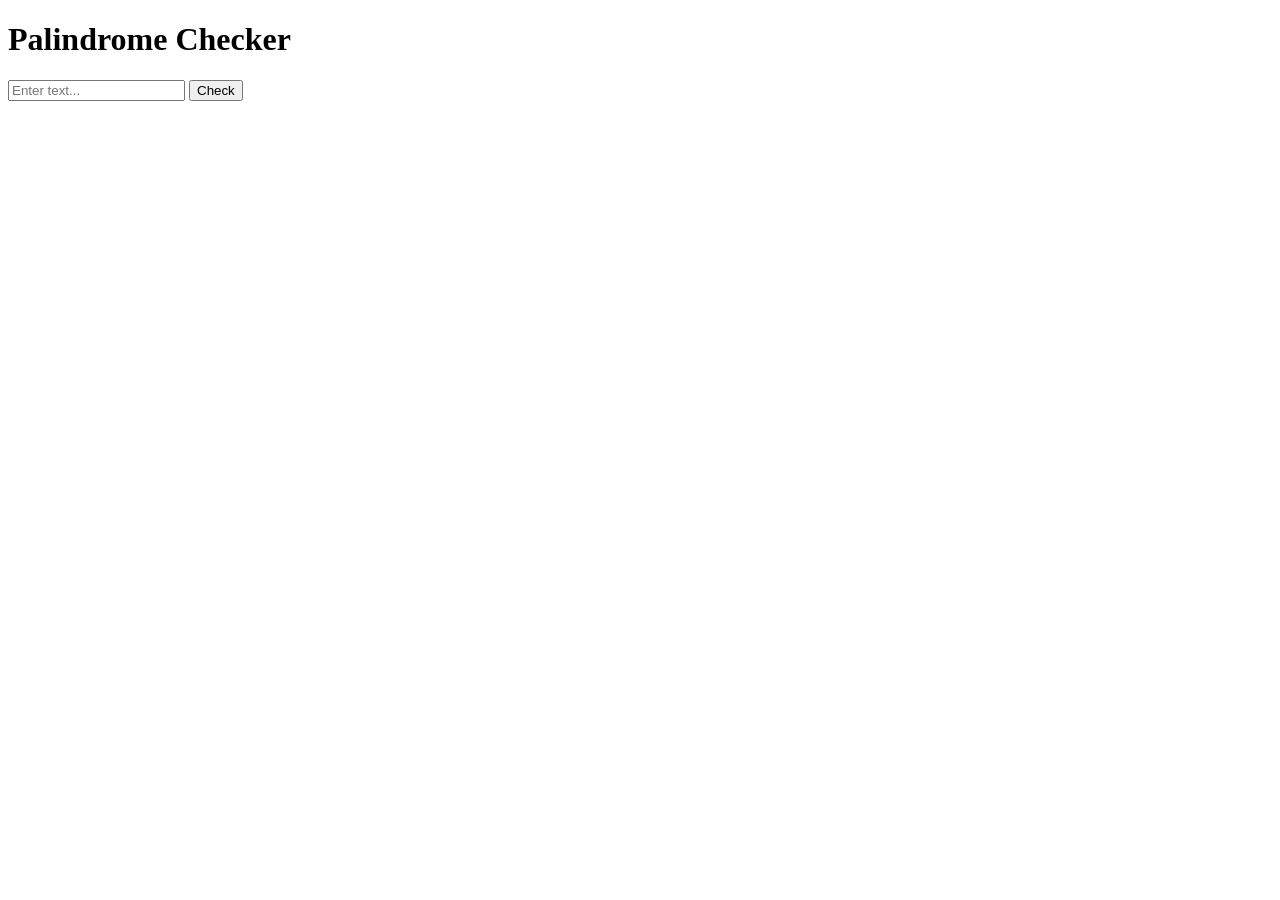
==== index1.html @ 527175fc "Add files via upload" ====
<!DOCTYPE html>
<html lang="en">
<head>
  <meta charset="UTF-8" />
  <meta name="viewport" content="width=device-width, initial-scale=1.0" />
  <title>Palindrome Checker</title>
  <link rel="stylesheet" href="style.css" />
</head>
<body>
  <div class="container">
    <h1>Palindrome Checker</h1>
    <input type="text" id="textInput" placeholder="Enter text..." />
    <button onclick="checkPalindrome()">Check</button>
    <div id="result" class="result"></div>
  </div>
  <script src="script.js"></script>
</body>
</html>
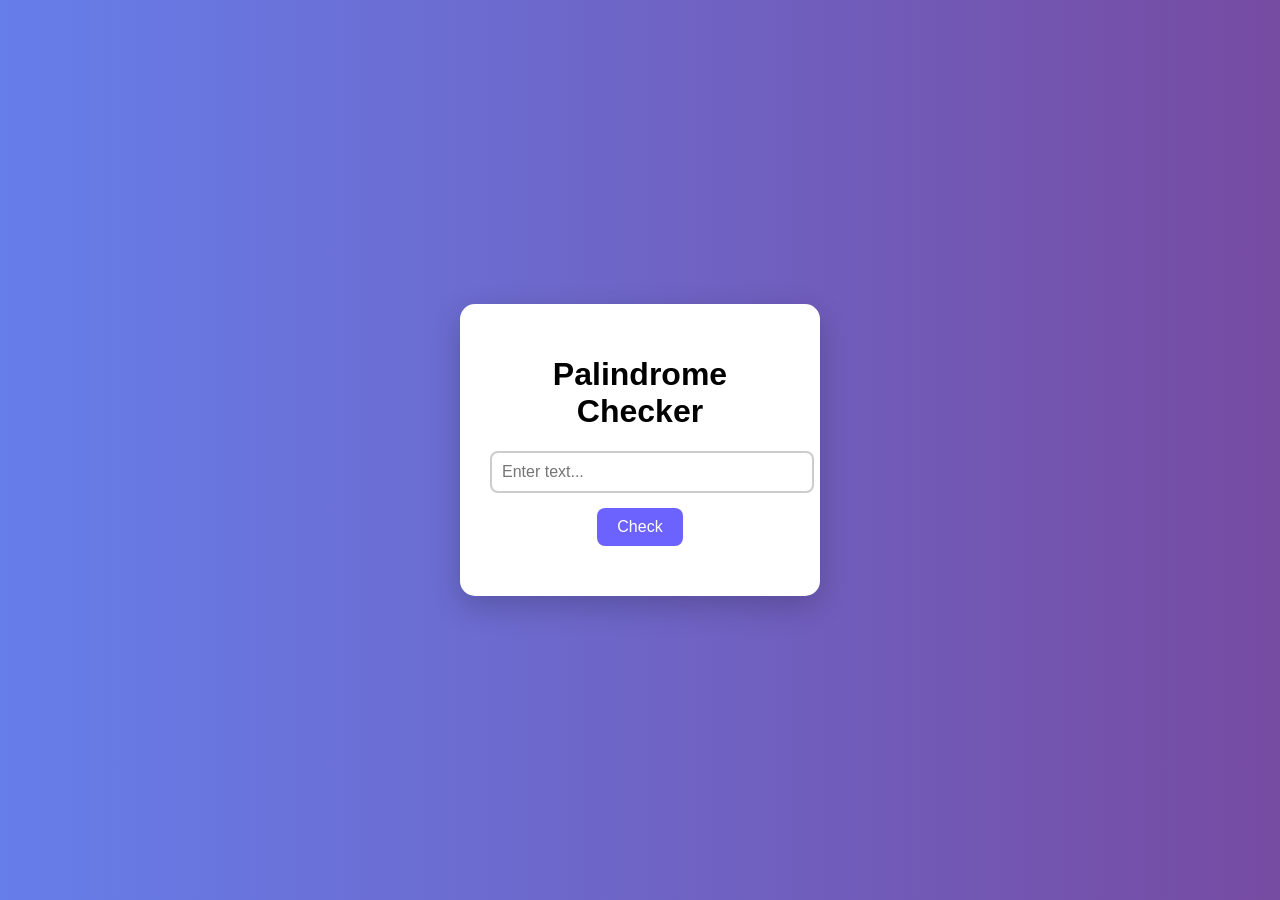
==== commit 8aa1a26a: "Add files via upload" ====
--- a/index1.html
+++ b/index1.html
@@ -2,15 +2,15 @@
 <html lang="en">
 <head>
   <meta charset="UTF-8" />
-  <meta name="viewport" content="width=device-width, initial-scale=1.0" />
+  <meta name="viewport" content="width=device-width, initial-scale=1.0"/>
   <title>Palindrome Checker</title>
   <link rel="stylesheet" href="style.css" />
 </head>
 <body>
   <div class="container">
     <h1>Palindrome Checker</h1>
-    <input type="text" id="textInput" placeholder="Enter text..." />
-    <button onclick="checkPalindrome()">Check</button>
+    <input type="text" id="text-input" placeholder="Enter text..." />
+    <button id="check-btn">Check</button>
     <div id="result" class="result"></div>
   </div>
   <script src="script.js"></script>
--- a/style.css
+++ b/style.css
@@ -0,0 +1,64 @@
+body {
+  font-family: 'Segoe UI', sans-serif;
+  background: linear-gradient(to right, #667eea, #764ba2);
+  display: flex;
+  justify-content: center;
+  align-items: center;
+  height: 100vh;
+  margin: 0;
+}
+
+.container {
+  background: white;
+  padding: 30px;
+  border-radius: 15px;
+  text-align: center;
+  box-shadow: 0 10px 30px rgba(0, 0, 0, 0.2);
+  width: 300px;
+}
+
+input {
+  width: 100%;
+  padding: 10px;
+  font-size: 16px;
+  border-radius: 8px;
+  border: 2px solid #ccc;
+  margin-bottom: 15px;
+}
+
+button {
+  padding: 10px 20px;
+  font-size: 16px;
+  background: #6c63ff;
+  color: white;
+  border: none;
+  border-radius: 8px;
+  cursor: pointer;
+  transition: background 0.3s ease;
+}
+
+button:hover {
+  background: #5548d9;
+}
+
+.result {
+  margin-top: 20px;
+  font-size: 18px;
+  font-weight: bold;
+  opacity: 0;
+  transform: scale(0.9);
+  transition: all 0.3s ease;
+}
+
+.result.show {
+  opacity: 1;
+  transform: scale(1);
+}
+
+.palindrome {
+  color: green;
+}
+
+.not-palindrome {
+  color: red;
+}
